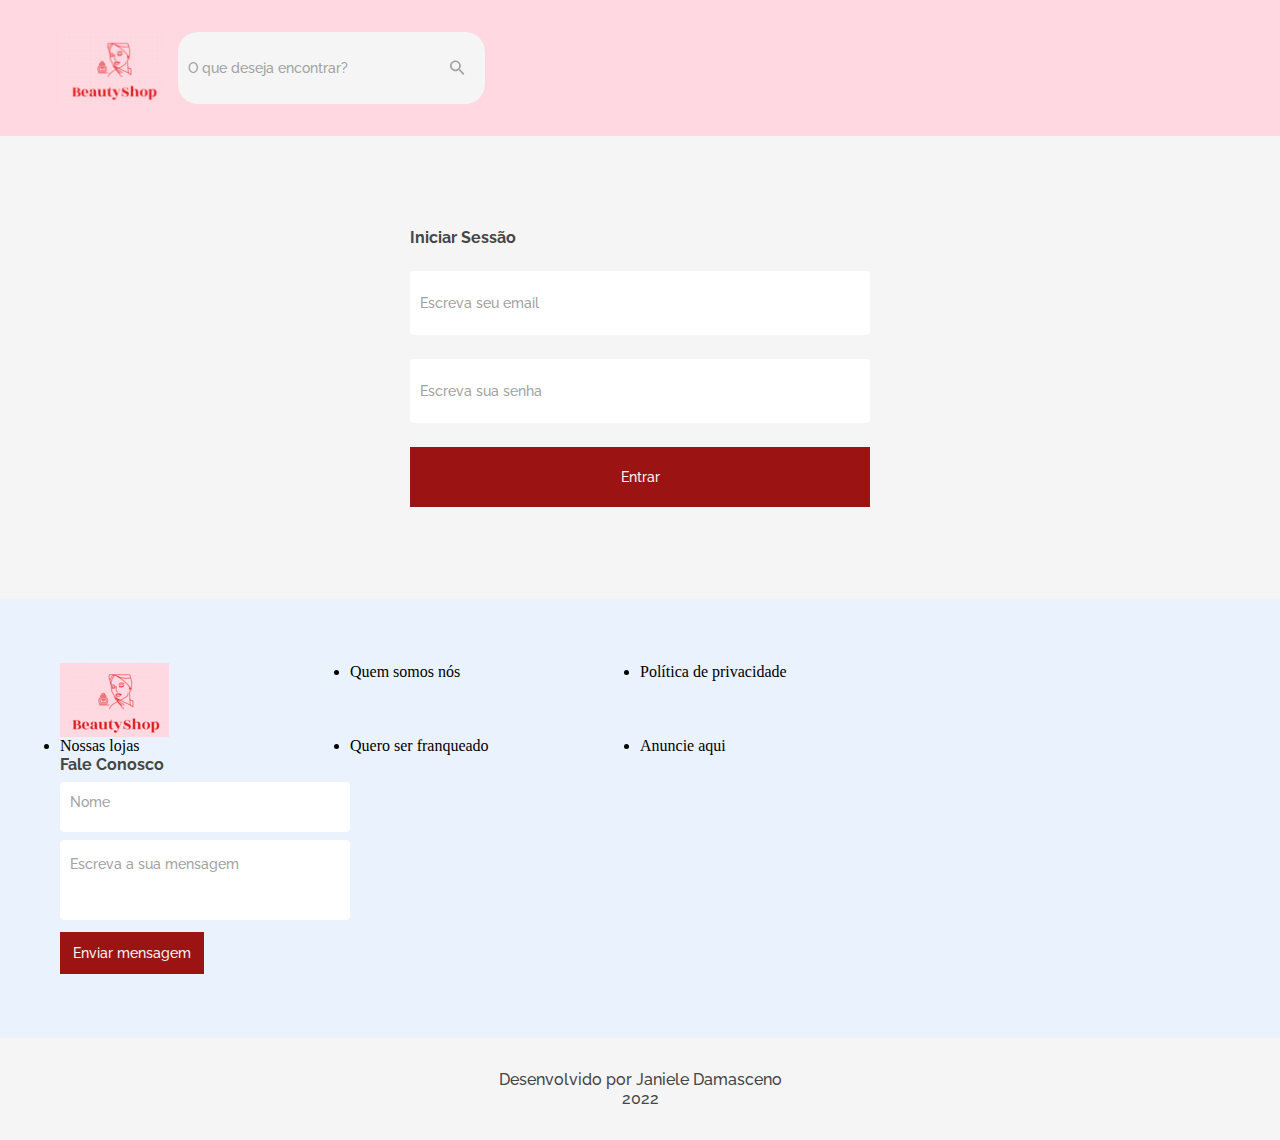
==== login.html @ 7f81915e "add html login" ====
<!DOCTYPE html>
<html lang="en">

<head>
  <meta charset="UTF-8">
  <meta http-equiv="X-UA-Compatible" content="IE=edge">
  <meta name="viewport" content="width=device-width, initial-scale=1.0">
  <link rel="preconnect" href="https://fonts.googleapis.com">
  <link rel="preconnect" href="https://fonts.gstatic.com" crossorigin>
  <link href="https://fonts.googleapis.com/css2?family=Raleway:wght@400;500;600;700&display=swap" rel="stylesheet">
  <title>BeautyShop</title>
  <link rel="stylesheet" href="./css/style.css">

</head>

<body id="login">
  <header class="header-bg">
    <div class="header container">
      <div>
        <a href="./index.html"><img src="./assets/logobeauty.png" alt=""></a>
        <div class="pesquisa">
          <input type="text" name="pesquisa" placeholder="O que deseja encontrar?" class="font-p cor-2">
          <button>
            <img src="./assets/icon/search.svg" alt="">
          </button>
        </div>
      </div>
    </div>
  </header>
  <main class="cadastro container">
    <form action="" class="formulario">
      <h1 class="font-g-b cor-3">Iniciar Sessão</h1>
      <div>
        <input type="text" class="font-p" required maxlength="50" data-tipo="email" aria-labelledby="email" placeholder="Escreva seu email">
        <span class="input-mensagem-erro font-p"></span>
      </div>
      <div class="textarea">
        <input type="password" class="font-p" required maxlength="50" data-tipo="senha" aria-labelledby="senha" placeholder="Escreva sua senha">

        <span class="input-mensagem-erro font-p"></span>
      </div>
      <button type="submit" class="botao font-p cor-1">Entrar</button>
    </form>
  </main>
  <footer>
    <div class="footer-bg">
      <div class="footer container">
        <img src="./assets/logobeauty.png" alt="Logo BeautyShop
        <nav>
          <ul class="font-g cor-3">
            <li><a href="#">Quem somos nós</a></li>
            <li><a href="#">Política de privacidade</a></li>
            <li><a href="#">Nossas lojas</a></li>
            <li><a href="#">Quero ser franqueado</a></li>
            <li><a href="./produtos.html">Anuncie aqui</a></li>
          </ul>
        </nav>
        <form action="" class="formulario">
          <p class="font-g-b cor-3">Fale Conosco</p>
          <div>
            <input type="text" class="font-p" required maxlength="50" data-tipo="nome" aria-labelledby="nome">
            <label class="font-p cor-2" id="nome">Nome</label>
            <span class="input-mensagem-erro font-p"></span>
          </div>
          <div class="textarea">
            <textarea type="text" class="font-p" required maxlength="300" aria-labelledby="mensagem" placeholder="Escreva a sua mensagem"></textarea>

            <span class="input-mensagem-erro font-p"></span>
          </div>
          <button type="submit" class="botao botao-form font-p cor-1 ">Enviar mensagem</button>
        </form>
      </div>
    </div>
    <div class="copy font-g cor-3">
      <p class="">Desenvolvido por Janiele Damasceno</p>
      <p>2022</p>
    </div>
  </footer>
</body>

</html>
---- css/style.css ----
/* global */
@import "./global/global.css";
@import "./global/header.css";
@import "./global/footer.css";

/* utilidades */
@import "./utilidades/tipografia.css";
@import "./utilidades/formulario.css";
@import "./utilidades/componentes.css";
@import "./utilidades/cores.css";

/* homepage */
@import "./home/introducao.css";
@import "./home/produtos.css";

/* login */
@import "./cadastros/form.css";
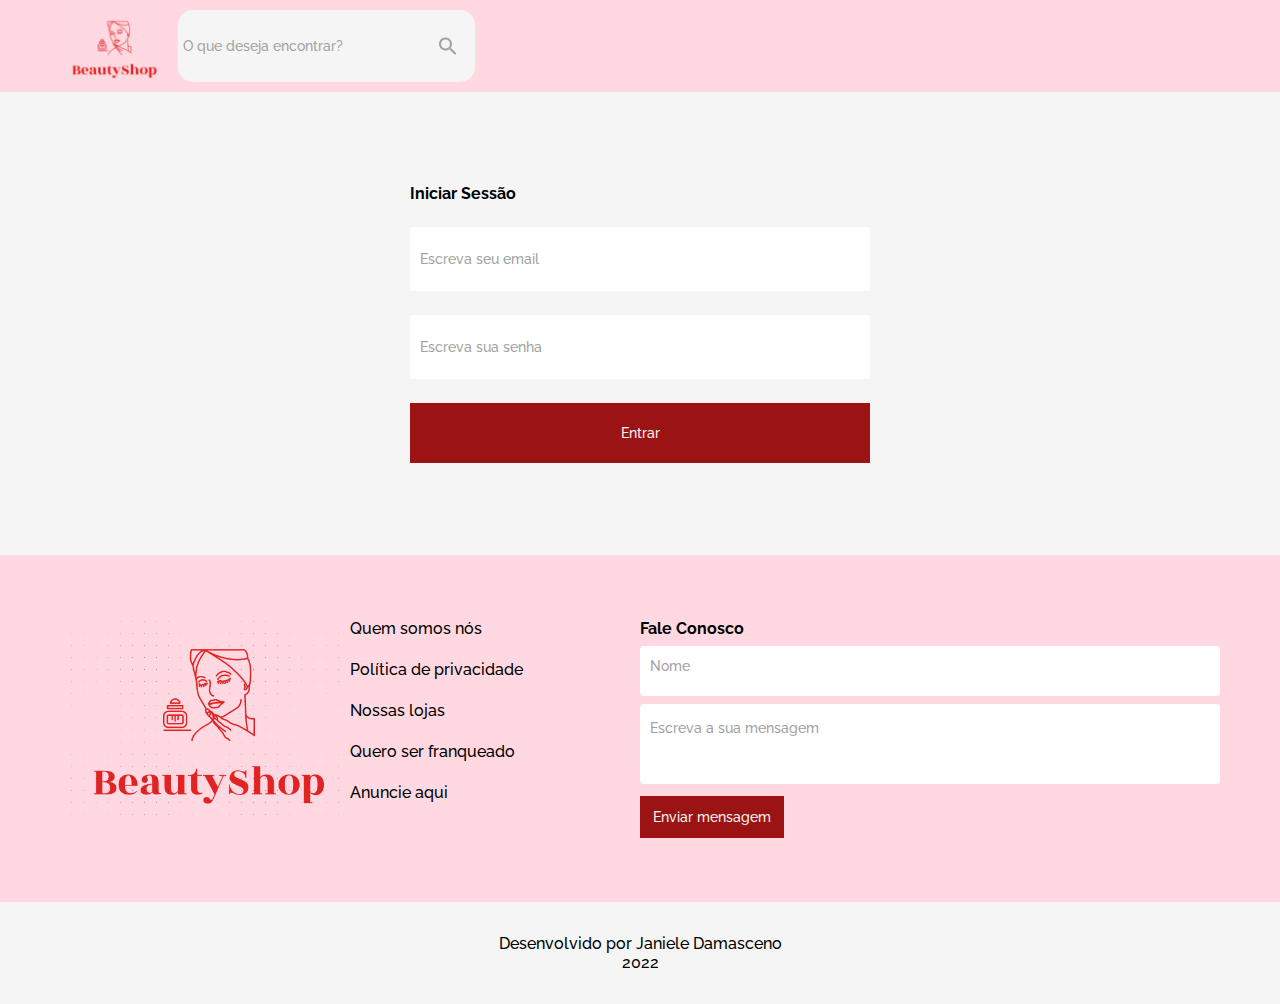
==== commit b025b0cb: "website improvement" ====
--- a/login.html
+++ b/login.html
@@ -45,7 +45,7 @@
   <footer>
     <div class="footer-bg">
       <div class="footer container">
-        <img src="./assets/logobeauty.png" alt="Logo BeautyShop
+        <img src="./assets/logo.png" alt="Logo BeautyShop">
         <nav>
           <ul class="font-g cor-3">
             <li><a href="#">Quem somos nós</a></li>
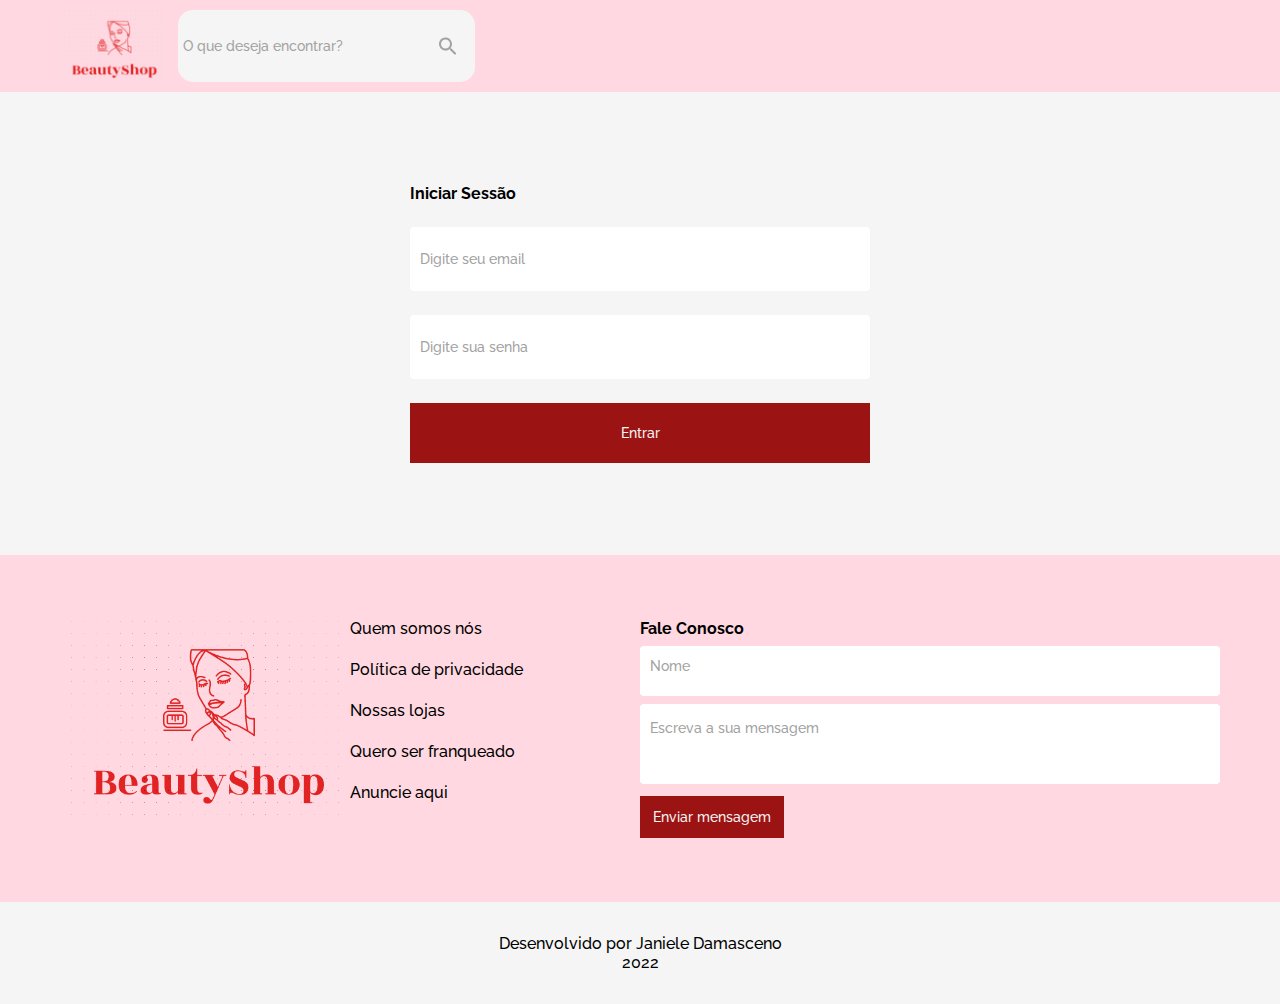
==== commit de707a97: "website improvement" ====
--- a/login.html
+++ b/login.html
@@ -30,16 +30,18 @@
   <main class="cadastro container">
     <form action="" class="formulario">
       <h1 class="font-g-b cor-3">Iniciar Sessão</h1>
+
       <div>
-        <input type="text" class="font-p" required maxlength="50" data-tipo="email" aria-labelledby="email" placeholder="Escreva seu email">
-        <span class="input-mensagem-erro font-p"></span>
+        <input type="email" pattern="^[a-zA-Z.]+@[a-zA-Z.]+.[a-zA-Z]$" class="font-p" data-input="login-email" placeholder="Digite seu email" required>
+        <span class="input-mensagem-erro font-p" data-error="login-email"></span>
       </div>
+
       <div class="textarea">
-        <input type="password" class="font-p" required maxlength="50" data-tipo="senha" aria-labelledby="senha" placeholder="Escreva sua senha">
+        <input type="password" class="font-p" data-tipo="senha" aria-labelledby="senha" placeholder="Digite sua senha" data-input="login-password" required>
+        <span class="input-mensagem-erro font-p" data-error="login-password"></span>
+      </div>
 
-        <span class="input-mensagem-erro font-p"></span>
-      </div>
-      <button type="submit" class="botao font-p cor-1">Entrar</button>
+      <button type="submit" class="botao font-p cor-1" value="Entrar">Entrar</button>
     </form>
   </main>
   <footer>
@@ -76,6 +78,7 @@
       <p>2022</p>
     </div>
   </footer>
+<script src="./js/error.js" type="module" defer></script>
 </body>
 
 </html>